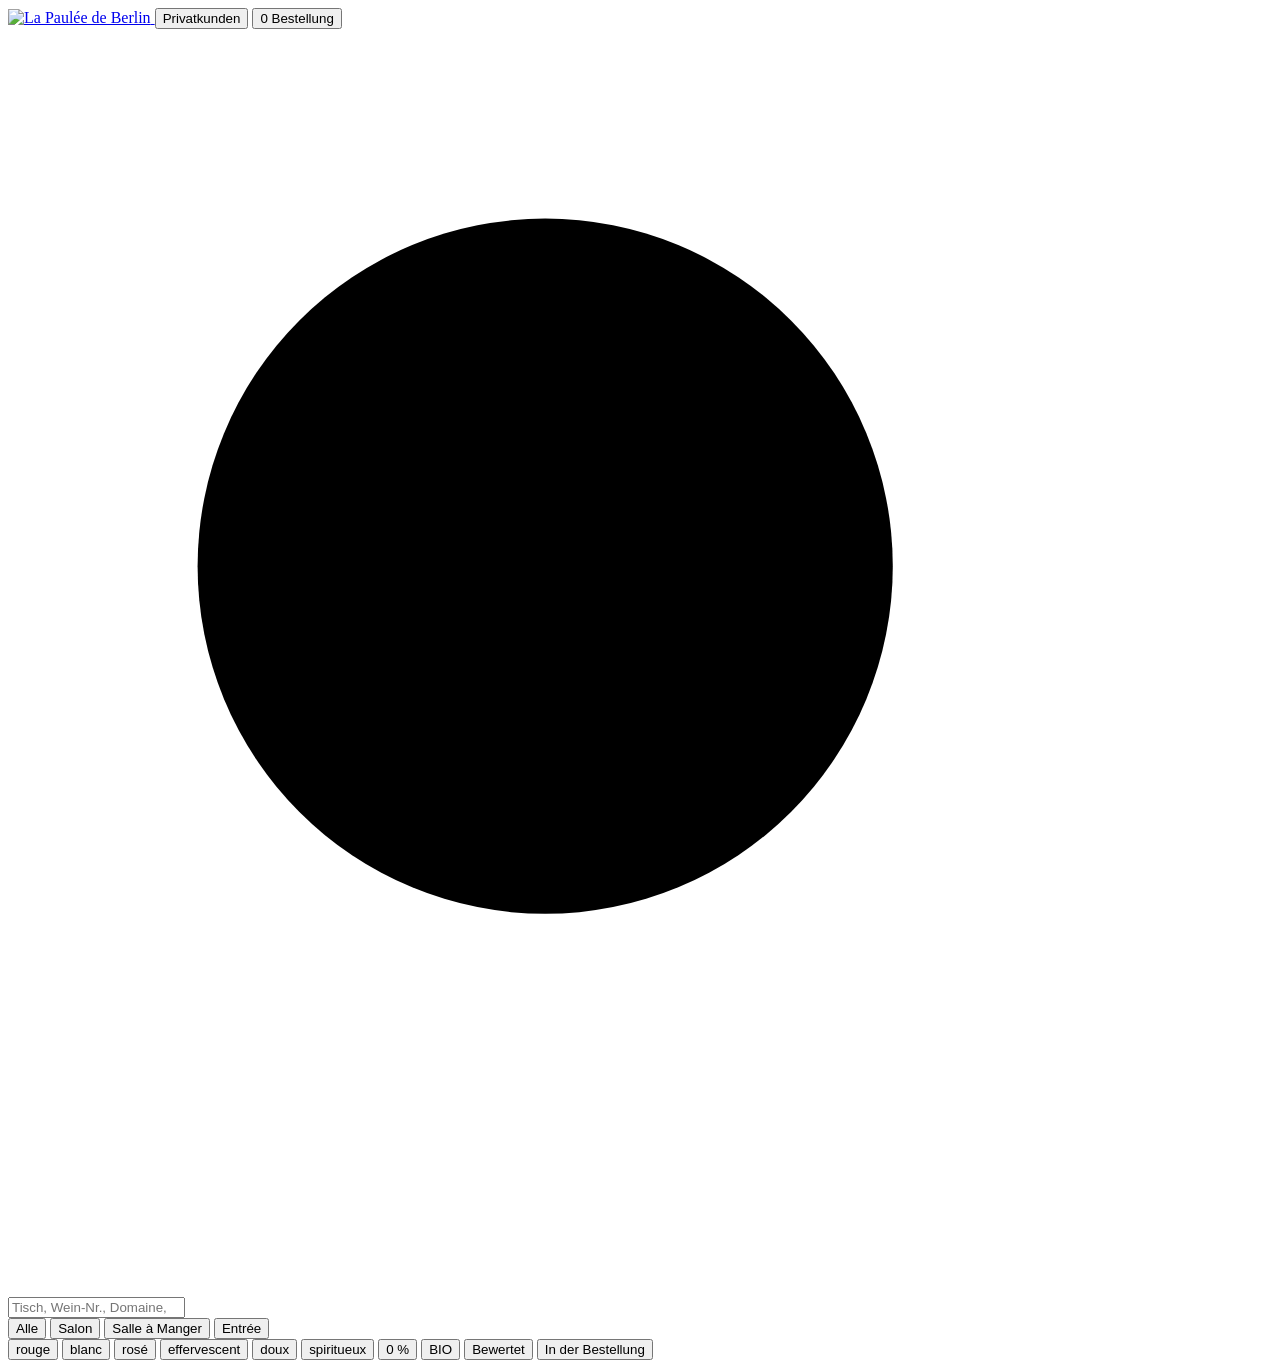
==== public/index.html @ 6a0a031e "Digitale Weinliste & Bestellung – erste Fassung Offline-fähige Web-App: 324 Positionen, Räume/Tische" ====
<!doctype html>
<html lang="de">
<head>
<meta charset="utf-8">
<meta name="viewport" content="width=device-width, initial-scale=1, viewport-fit=cover">
<title>La Paulée de Berlin 2026 · Weinliste & Bestellung</title>
<meta name="description" content="Digitale Weinliste und Bestellung – La Paulée de Berlin, Lundi 2 novembre 2026, Ambassade de France.">
<meta name="theme-color" content="#003B54">
<meta name="robots" content="noindex">
<link rel="manifest" href="/manifest.webmanifest">
<link rel="icon" type="image/png" sizes="192x192" href="/img/icon-192.png">
<link rel="apple-touch-icon" href="/img/apple-touch-icon.png">
<meta name="apple-mobile-web-app-capable" content="yes">
<meta name="apple-mobile-web-app-title" content="Paulée 2026">
<link rel="preload" href="/fonts/garamond-400.woff" as="font" type="font/woff" crossorigin>
<link rel="preload" href="/fonts/inter-400.woff" as="font" type="font/woff" crossorigin>
<link rel="stylesheet" href="/styles.css">
</head>
<body>
<div id="banner" class="banner" hidden></div>

<header class="top">
  <div class="top-row">
    <a class="brand" href="#" data-action="home" aria-label="Zum Anfang">
      <img src="/img/logo-gold.png" alt="La Paulée de Berlin" width="500" height="155">
    </a>
    <button class="mode" data-action="mode" aria-label="Preisansicht wechseln"><span id="modeLabel">Privatkunden</span></button>
    <button class="cartbtn" data-action="cart" aria-label="Bestellung öffnen">
      <span class="cartbtn-n" id="cartCount">0</span>
      <span class="cartbtn-t" id="cartTotal">Bestellung</span>
    </button>
  </div>
  <button id="pending" class="pending" data-action="orders" hidden></button>
  <div class="tools">
    <label class="search">
      <svg viewBox="0 0 20 20" aria-hidden="true"><circle cx="8.5" cy="8.5" r="5.5"/><path d="M13 13l4.5 4.5"/></svg>
      <input id="q" type="search" inputmode="search" placeholder="Tisch, Wein-Nr., Domaine, Rebsorte …" autocomplete="off" aria-label="Suche">
    </label>
    <nav class="rooms" id="rooms" aria-label="Räume">
      <button data-room="" class="on">Alle</button>
      <button data-room="S">Salon</button>
      <button data-room="M">Salle à Manger</button>
      <button data-room="E">Entrée</button>
    </nav>
    <div class="chips" id="chips" aria-label="Filter">
      <button data-k="rouge"><i class="sym rouge"></i>rouge</button>
      <button data-k="blanc"><i class="sym blanc"></i>blanc</button>
      <button data-k="rose"><i class="sym rose"></i>rosé</button>
      <button data-k="mousseux"><i class="sym mousseux"></i>effervescent</button>
      <button data-k="doux"><i class="sym doux"></i>doux</button>
      <button data-k="spiritueux"><i class="sym spiritueux"></i>spiritueux</button>
      <button data-k="sans"><i class="sym sans"></i>0 %</button>
      <button data-f="bio"><span class="bio">BIO</span></button>
      <button data-f="rated">Bewertet</button>
      <button data-f="cart">In der Bestellung</button>
    </div>
  </div>
</header>

<main id="list" class="list" aria-live="polite"></main>
<p id="empty" class="empty" hidden>Keine Weine zu dieser Suche.</p>

<footer class="foot" id="foot"></footer>

<!-- Overlays -->
<div id="sheet" class="sheet" hidden role="dialog" aria-modal="true" aria-labelledby="sheetTitle">
  <div class="sheet-bg" data-action="close"></div>
  <div class="sheet-panel">
    <div class="sheet-head">
      <button class="back" data-action="back" aria-label="Zurück" hidden>‹</button>
      <h2 id="sheetTitle"></h2>
      <button class="x" data-action="close" aria-label="Schließen">×</button>
    </div>
    <div class="sheet-body" id="sheetBody"></div>
  </div>
</div>

<div id="toast" class="toast" role="status" hidden></div>

<noscript><p class="empty">Bitte JavaScript aktivieren – oder am Infotisch in der Entrée mit dem Papierformular bestellen.</p></noscript>

<script src="/config.js"></script>
<script src="/app.js"></script>
</body>
</html>
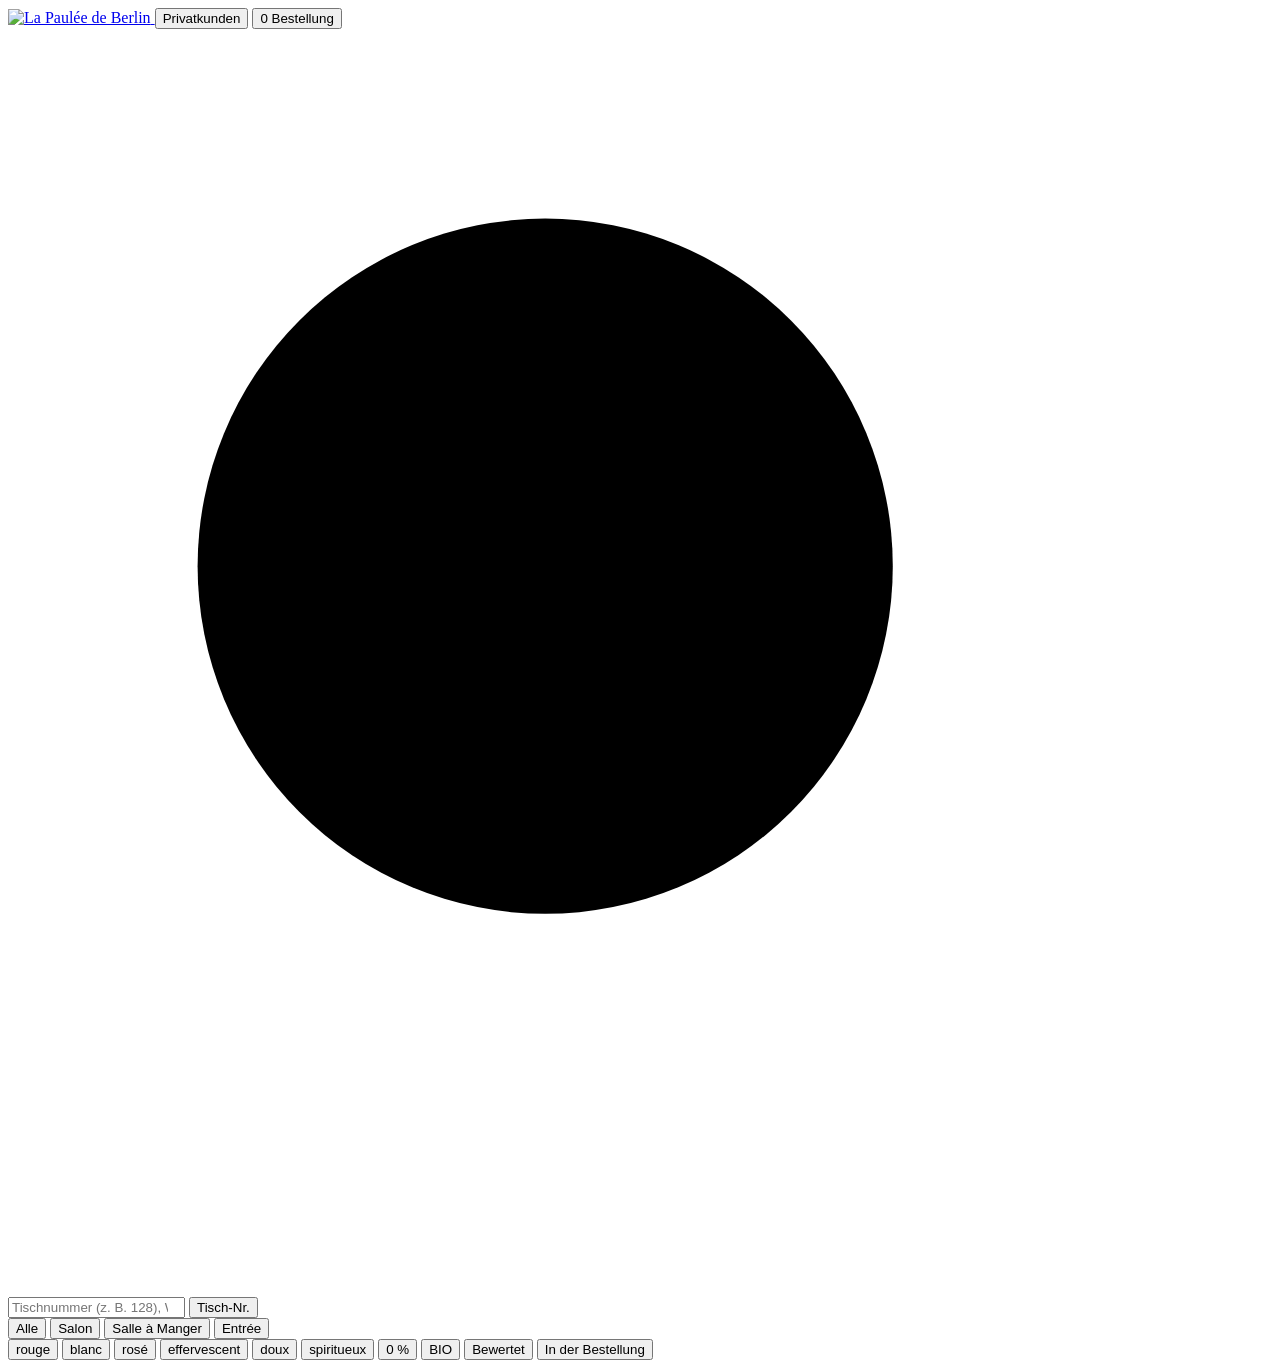
==== commit 63667d18: "Englisch, Tischnummer-Suche, klare B2B-Abgrenzung, Auslandshinweis, Kurzanleitung - Deutsch/English:" ====
--- a/public/index.html
+++ b/public/index.html
@@ -32,12 +32,13 @@
   </div>
   <button id="pending" class="pending" data-action="orders" hidden></button>
   <div class="tools">
-    <label class="search">
+    <div class="search">
       <svg viewBox="0 0 20 20" aria-hidden="true"><circle cx="8.5" cy="8.5" r="5.5"/><path d="M13 13l4.5 4.5"/></svg>
-      <input id="q" type="search" inputmode="search" placeholder="Tisch, Wein-Nr., Domaine, Rebsorte …" autocomplete="off" aria-label="Suche">
-    </label>
+      <input id="q" type="search" inputmode="search" placeholder="Tischnummer (z. B. 128), Wein oder Domaine" autocomplete="off" aria-label="Suche">
+      <button class="tbl" id="tblBtn" data-action="tbl" type="button">Tisch-Nr.</button>
+    </div>
     <nav class="rooms" id="rooms" aria-label="Räume">
-      <button data-room="" class="on">Alle</button>
+      <button data-room="" class="on" id="roomAll">Alle</button>
       <button data-room="S">Salon</button>
       <button data-room="M">Salle à Manger</button>
       <button data-room="E">Entrée</button>
@@ -51,8 +52,8 @@
       <button data-k="spiritueux"><i class="sym spiritueux"></i>spiritueux</button>
       <button data-k="sans"><i class="sym sans"></i>0 %</button>
       <button data-f="bio"><span class="bio">BIO</span></button>
-      <button data-f="rated">Bewertet</button>
-      <button data-f="cart">In der Bestellung</button>
+      <button data-f="rated" id="chipRated">Bewertet</button>
+      <button data-f="cart" id="chipCart">In der Bestellung</button>
     </div>
   </div>
 </header>
